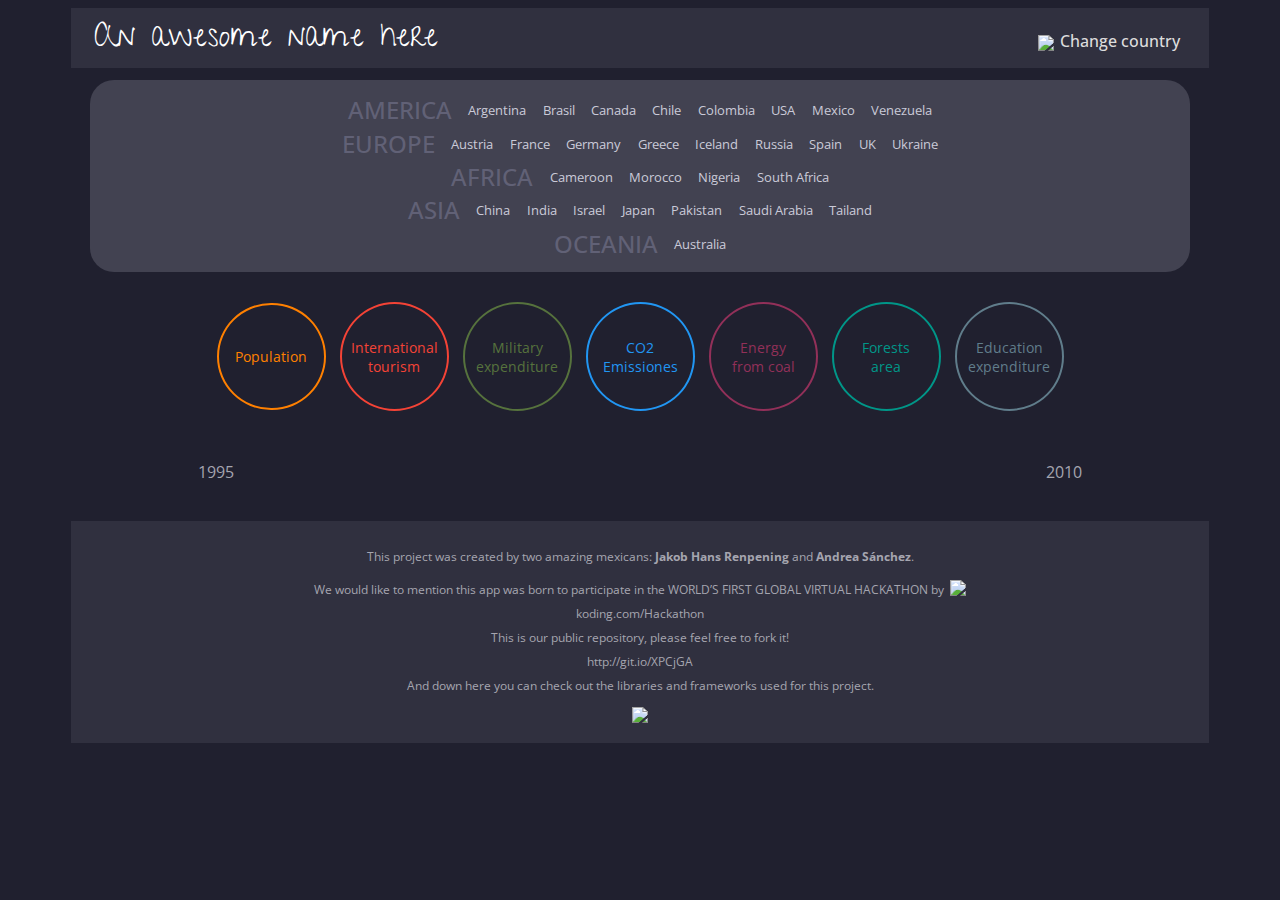
==== index.html @ e0a3c8e0 "Moved html.tpl to index.html, removed old index.php" ====
<!DOCTYPE html>
<!--[if lt IE 7 ]><html class="ie ie6" lang="en"> <![endif]-->
<!--[if IE 7 ]><html class="ie ie7" lang="en"> <![endif]-->
<!--[if IE 8 ]><html class="ie ie8" lang="en"> <![endif]-->
<!--[if (gte IE 9)|!(IE)]><!--><html lang="en"> <!--<![endif]-->
	<head>
		<meta charset="utf-8">
		<title>::: Mockup Hackathon JakobWera :::</title>
		<meta name="description" content="">
		<meta name="author" content="">
		<meta name="viewport" content="width=device-width">
		<link rel="stylesheet" href="css/style.css">
		<link rel="stylesheet" href="css/jquery-ui.css">
		<link href='http://fonts.googleapis.com/css?family=Open+Sans:400,300,300italic,600,700,400italic,600italic,700italic' rel='stylesheet' type='text/css'>
		<link href='http://fonts.googleapis.com/css?family=Roboto:400,300,300italic,400italic,500,700,500italic,700italic' rel='stylesheet' type='text/css'>
		<link href='http://fonts.googleapis.com/css?family=Rock+Salt' rel='stylesheet' type='text/css'>
		<link href='http://fonts.googleapis.com/css?family=Give+You+Glory' rel='stylesheet' type='text/css'>
		<script type="text/javascript" language="javascript" src="js/dynamics.js"></script>
		<script src="//code.jquery.com/jquery-1.10.2.js"></script>
		<script src="//code.jquery.com/ui/1.11.2/jquery-ui.js"></script>
		 <script>
			$(function() {
				$( "#slider" ).slider();
			});
		</script>
	</head>
	<body>
		<div id="mainContainer">
			<header>
				<h1>An awesome name here</h1>
				<a href="#">
					<div id="changeCountry" class="chg">
						<img src="img/arrowDown.png"/>
						<p>Change country</p>
					</div><div class="clear"></div>
				</a>
			</header>
			<div id="countryBox">
				<div class="countryTxt">
					<ul>
						<li><h2>AMERICA</h2></li>
						<li><a href="#" title="">Argentina</a></li>
						<li><a href="#" title="">Brasil</a></li>
						<li><a href="#" title="">Canada</a></li>
						<li><a href="#" title="">Chile</a></li>
						<li><a href="#" title="">Colombia</a></li>
						<li><a href="#" title="">USA</a></li>
						<li><a href="#" title="">Mexico</a></li>
						<li><a href="#" title="">Venezuela</a></li>
					</ul>
					<br>
					<ul>
						<li><h2>EUROPE</h2></li>
						<li><a href="#" title="">Austria</a></li>
						<li><a href="#" title="">France</a></li>
						<li><a href="#" title="">Germany</a></li>
						<li><a href="#" title="">Greece</a></li>
						<li><a href="#" title="">Iceland</a></li>
						<li><a href="#" title="">Russia</a></li>
						<li><a href="#" title="">Spain</a></li>
						<li><a href="#" title="">UK</a></li>
						<li><a href="#" title="">Ukraine</a></li>
					</ul>
					<br>
					<ul>
						<li><h2>AFRICA</h2></li>
						<li><a href="#" title="">Cameroon</a></li>
						<li><a href="#" title="">Morocco</a></li>
						<li><a href="#" title="">Nigeria</a></li>
						<li><a href="#" title="">South Africa</a></li>
					</ul>
					<br>
					<ul>
						<li><h2>ASIA</h2></li>
						<li><a href="#" title="">China</a></li>
						<li><a href="#" title="">India</a></li>
						<li><a href="#" title="">Israel</a></li>
						<li><a href="#" title="">Japan</a></li>
						<li><a href="#" title="">Pakistan</a></li>
						<li><a href="#" title="">Saudi Arabia</a></li>
						<li><a href="#" title="">Tailand</a></li>
					</ul>
					<br>
					<ul>
						<li><h2>OCEANIA</h2></li>
						<li><a href="#" title="">Australia</a></li>
					</ul>
				</div>
			</div>

			
			<!--  GHOST TILES HERE -->


			<div id="themeBox">
				<a href="#">
					<div class="theme pop">
						<p>Population</p>
					</div>
				</a>
				<a href="#">
					<div class="theme tourism">
						<p>International<br>tourism</p>
					</div>
				</a>
				<a href="#">
					<div class="theme military">
						<p>Military<br>expenditure</p>
					</div>
				</a>
				<a href="#">
					<div class="theme co2">
						<p>CO2<br>Emissiones</p>
					</div>
				</a>
				<a href="#">
					<div class="theme violence">
						<p>Energy<br>from coal</p>
					</div>
				</a>
				<a href="#">
					<div class="theme forests">
						<p>Forests<br>area</p>
					</div>
				</a>
				<a href="#">
					<div class="theme education">
						<p>Education<br>expenditure</p>
					</div>
				</a>
			</div>

			<!-- SLIDING TIMELINE -->

			<div id="slideWrapper">
				<div id="slider"></div>
				<div class="oldTimes">1995</div>
				<div class="newTimes">2010</div>
			</div>
			<footer>
				<p>This project was created by two amazing mexicans: <a class="link" href="http://twitter.com/jakobhans" title="Follow me!" target="_blank"><strong>Jakob Hans Renpening</strong></a> and <a class="link" href="http://twitter.com/faith_k_a" title="Follow me!" target="_blank"><strong>Andrea Sánchez</strong></a>.
				<br><br>
				We would like to mention this app was born to participate in the <a class="link" href="http://koding.com/Hackathon" target="_blank">WORLD’S FIRST GLOBAL VIRTUAL HACKATHON</a> by&nbsp;&nbsp;<a href="http://koding.com" target="_blank"><img src="img/koding-logo.png" width="50"></a>
				<br><br>
				<a class="link" href="http://koding.com/Hackathon" target="_blank">koding.com/Hackathon</a>
				<br><br>
				This is our public repository, please feel free to fork it!<br><br>
				<a href="http://git.io/XPCjGA" target="_blank" class="link">http://git.io/XPCjGA</a><br><br> 
				And down here you can check out the libraries and frameworks used for this project.
				</p>
				<center><a href="#"><img src="img/arrowDown.png"/></a></center>

				<!-- LIBRARY BOX 

				<div id="libWrap">
					<a href="http://quandl.com" target="_blank"><div class="lib">quandl.com</div></a>
					<a href="http://jqueryui.com" target="_blank"><div class="lib">jqueryui.com</div></a>
					<a href="http://github.com/DannyBen/php-quandl" target="_blank"><div class="lib">github.com/DannyBen/php-quandl</div></a>
					<a href="http://jquery.com" target="_blank"><div class="lib">jquery.com</div></a>
					<a href="http://smarty.net" target="_blank"><div class="lib">smarty.net</div></a>
					<a href="http://github.com" target="_blank"><div class="lib">github.com</div></a>
				</div> -->
			</footer>
		</div>
	</body>
</html>
---- css/style.css ----
/* ===== >.< Hackathon Styles >.< ===== */

/* === GENERAL === */

body {
	background-color: #20202F;
}
h1 {
	color: #fff;
	font-family: 'Give You Glory', Georgia,sans-serif;
    font-size: 2em;
    font-weight: 300;
}
h2 {
	color: #616176;
    display: inline-block;
    font-family: 'Open Sans', sans-serif;
    font-size: 1.5em;
    font-weight: 500;
    vertical-align: middle;
    margin: 0;
}
a {
	text-decoration: none;
}
p {
	font-family: 'Open Sans', sans-serif;
	color
}
.clear {
	clear: both;
}
/* === CONTENT === */

#mainContainer {
	width: 100%;
	margin: 0 auto;
}
header {
	background-color: #30303F;
	width: 90%;
	margin: 0 auto 1%;
}
header h1 {
	float: left;
    margin: 0.5% 0 0 2%;
    width: 40%;
}
#changeCountry {
	float: right;
    margin: 0.5% 0 0;
    width: 15%;
}
#changeCountry img {
	display: inline-block;
    vertical-align: middle;
}
#changeCountry p {
	display: inline-block;
    font-weight: 500;
    margin-left: 1%;
    color: #DDD;
}
.chg:hover {
	color: #2196F3;
}

/* === COUNTRY BOX === */

#countryBox {
	background-color: #424251;
    border-radius: 24px;
    margin: 1% auto;
    padding: 1% 0;
    width: 87%;
}
.countryTxt {
	width: 90%;
	margin: 0 auto;
	text-align: center;
}
.countryTxt ul {
	display: inline-block;
    margin: 0;
    padding: 0;
    vertical-align: middle;
    width: 63%;
}
.countryTxt ul li {
	display: inline-block;
    line-height: 200%;
    margin: 0 1%;
    vertical-align: bottom;
}
.countryTxt ul li a {
	color: #CACAD8;
	font-family: 'Open Sans', sans-serif;
	font-size: 0.8em;
}
.countryTxt ul li a:hover {
	color: #2196F3;
}

/* ================ */

#tileBox {
	width: 90%;
	margin: 0 auto;
	text-align: center;
}
.tile {
	display: inline-block;
    height: 170px;
    padding: 1%;
    vertical-align: top;
    width: 170px;
    margin-bottom: 4px;
}
.tile p {
	color: #fff;
    font-size: 1.3em;
    font-weight: 300;
    margin: 32px auto 0;
    text-align: center;
    width: 90%;
}
#coral { background-color: #F44336; }
#green { background-color: #4CAF50; }
#baby { background-color: #2196F3; }
#orange { background-color: #FF8000; }
#mGreen { background-color: #56723D; }
#pink { background-color: #F06292; }
#purple { background-color: #9C27B0; }
#yellow { background-color: #FFC107; }
#teal { background-color: #009688; }
#fiusha { background-color: #923059; }
#gray { background-color: #607D8B; }
#pBlue { background-color: #3F51B5; }
#themeBox {
	width: 90%;
	margin: 20px auto;
	text-align: center;
}
.theme {
    border-radius: 50%;
    display: inline-block;
    margin: 10px 5px;
    padding: 19px 5px;
    text-align: center;
    vertical-align: middle;
    width: 95px;
    transition: .3s;
  -webkit-transition: .3s;
  -moz-transition: .3s;
  -o-transition: .3s;
}
.theme p {
	font-size: 0.9em;
}
.tourism {
	color: #F44336;
  border: 2px #F44336 solid;
}
.tourism:hover {
	background-color: #F44336;
  color: #fff
}
.military {
	color: #56723D;
  border: 2px #56723D solid;
}
.military:hover {
	background-color: #56723D;
  	color: #fff
}
.co2 {
	color: #2196F3;
  border: 2px #2196F3 solid;
}
.co2:hover {
	background-color: #2196F3;
  color: #fff
}
.pop {
	color: #FF8000;
  border: 2px #FF8000 solid;
  padding: 28px 5px;
}
.pop:hover {
	background-color: #FF8000;
  color: #fff
}
.violence {
	color: #923059;
  border: 2px #923059 solid;
}
.violence:hover {
	background-color: #923059;
  color: #fff
}
.forests {
  color: #009688;
  border: 2px #009688 solid;
}
.forests:hover {
  background-color: #009688;
  color: #fff
}
.education {
  color: #607D8B;
  border: 2px #607D8B solid;
}
.education:hover {
  background-color: #607D8B;
  color: #fff
}
.themeTen {
  color: #3F51B5;
  border: 2px #3F51B5 solid;
}
.themeTen:hover {
  background-color: #3F51B5;
  color: #fff
}
#slideWrapper {
  margin: 30px auto 100px;
  width: 70%;
}
.oldTimes,
.newTimes {
  font-family: 'Open Sans', sans-serif;
  color: #a5a5af;
  margin-top: 10px;
}
.oldTimes {
  float: left;
}
.newTimes {
  float: right;
}

/* === FOOTER === */

footer {
  background-color: #30303F;
  width: 90%;
  margin: 0 auto 1%;
  padding: 20px 0;
}
footer p {
  color: #a5a5af;
  font-size: 0.75em;
  text-align: center;
  margin: 10px;
  line-height: 100%;
}
footer img {
  margin-top: 5px;
  vertical-align: bottom;
}
.link {
  color: #a5a5af;
}

/* === LIBRARY BOX === */

#libWrap {
  width: 90%;
  margin: 0 auto;
  text-align: center;
  margin: 50px auto 20px;
} 
.lib {
  display: inline-block;
  vertical-align: top;
  border: 2px solid #607d8b;
  padding: 10px;
  color: #607d8b;
  font-family: 'Open Sans', sans-serif;
  font-size: 0.8em;
  margin: 10px;
}
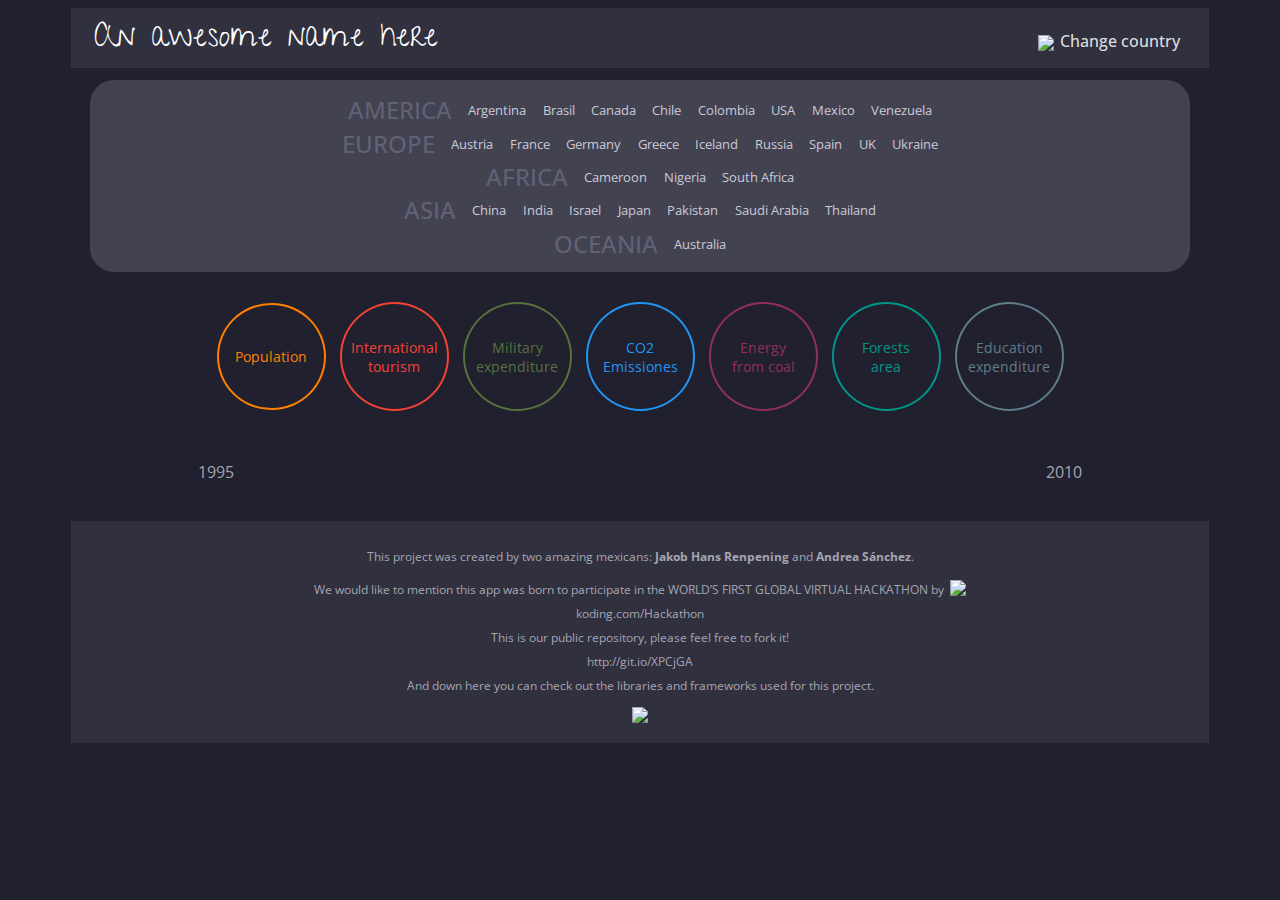
==== commit 77b491fd: "Working on starting page" ====
--- a/index.html
+++ b/index.html
@@ -15,10 +15,10 @@
 		<link href='http://fonts.googleapis.com/css?family=Roboto:400,300,300italic,400italic,500,700,500italic,700italic' rel='stylesheet' type='text/css'>
 		<link href='http://fonts.googleapis.com/css?family=Rock+Salt' rel='stylesheet' type='text/css'>
 		<link href='http://fonts.googleapis.com/css?family=Give+You+Glory' rel='stylesheet' type='text/css'>
-		<script type="text/javascript" language="javascript" src="js/dynamics.js"></script>
 		<script src="//code.jquery.com/jquery-1.10.2.js"></script>
 		<script src="//code.jquery.com/ui/1.11.2/jquery-ui.js"></script>
-		 <script>
+		<script type="text/javascript" language="javascript" src="js/dynamics.js"></script>
+		<script>
 			$(function() {
 				$( "#slider" ).slider();
 			});
@@ -39,51 +39,50 @@
 				<div class="countryTxt">
 					<ul>
 						<li><h2>AMERICA</h2></li>
-						<li><a href="#" title="">Argentina</a></li>
-						<li><a href="#" title="">Brasil</a></li>
-						<li><a href="#" title="">Canada</a></li>
-						<li><a href="#" title="">Chile</a></li>
-						<li><a href="#" title="">Colombia</a></li>
-						<li><a href="#" title="">USA</a></li>
-						<li><a href="#" title="">Mexico</a></li>
-						<li><a href="#" title="">Venezuela</a></li>
+						<li><a href="#" title="" data-country="Argentina">Argentina</a></li>
+						<li><a href="#" title="" data-country="Brasil">Brasil</a></li>
+						<li><a href="#" title="" data-country="Canada">Canada</a></li>
+						<li><a href="#" title="" data-country="Chile">Chile</a></li>
+						<li><a href="#" title="" data-country="Colombia">Colombia</a></li>
+						<li><a href="#" title="" data-country="USA">USA</a></li>
+						<li><a href="#" title="" data-country="Mexico">Mexico</a></li>
+						<li><a href="#" title="" data-country="Venezuela">Venezuela</a></li>
 					</ul>
 					<br>
 					<ul>
 						<li><h2>EUROPE</h2></li>
-						<li><a href="#" title="">Austria</a></li>
-						<li><a href="#" title="">France</a></li>
-						<li><a href="#" title="">Germany</a></li>
-						<li><a href="#" title="">Greece</a></li>
-						<li><a href="#" title="">Iceland</a></li>
-						<li><a href="#" title="">Russia</a></li>
-						<li><a href="#" title="">Spain</a></li>
-						<li><a href="#" title="">UK</a></li>
-						<li><a href="#" title="">Ukraine</a></li>
+						<li><a href="#" title="" data-country="Austria">Austria</a></li>
+						<li><a href="#" title="" data-country="France">France</a></li>
+						<li><a href="#" title="" data-country="Germany">Germany</a></li>
+						<li><a href="#" title="" data-country="Greece">Greece</a></li>
+						<li><a href="#" title="" data-country="Iceland">Iceland</a></li>
+						<li><a href="#" title="" data-country="Russia">Russia</a></li>
+						<li><a href="#" title="" data-country="Spain">Spain</a></li>
+						<li><a href="#" title="" data-country="UK">UK</a></li>
+						<li><a href="#" title="" data-country="Ukraine">Ukraine</a></li>
 					</ul>
 					<br>
 					<ul>
 						<li><h2>AFRICA</h2></li>
-						<li><a href="#" title="">Cameroon</a></li>
-						<li><a href="#" title="">Morocco</a></li>
-						<li><a href="#" title="">Nigeria</a></li>
-						<li><a href="#" title="">South Africa</a></li>
+						<li><a href="#" title="" data-country="Cameroon">Cameroon</a></li>
+						<li><a href="#" title="" data-country="Nigeria">Nigeria</a></li>
+						<li><a href="#" title="" data-country="SoutAfrica">South Africa</a></li>
 					</ul>
 					<br>
 					<ul>
 						<li><h2>ASIA</h2></li>
-						<li><a href="#" title="">China</a></li>
-						<li><a href="#" title="">India</a></li>
-						<li><a href="#" title="">Israel</a></li>
-						<li><a href="#" title="">Japan</a></li>
-						<li><a href="#" title="">Pakistan</a></li>
-						<li><a href="#" title="">Saudi Arabia</a></li>
-						<li><a href="#" title="">Tailand</a></li>
+						<li><a href="#" title="" data-country="China">China</a></li>
+						<li><a href="#" title="" data-country="India">India</a></li>
+						<li><a href="#" title="" data-country="Israel">Israel</a></li>
+						<li><a href="#" title="" data-country="Japan">Japan</a></li>
+						<li><a href="#" title="" data-country="Pakistan">Pakistan</a></li>
+						<li><a href="#" title="" data-country="SaudiArabia">Saudi Arabia</a></li>
+						<li><a href="#" title="" data-country="Thailand">Thailand</a></li>
 					</ul>
 					<br>
 					<ul>
 						<li><h2>OCEANIA</h2></li>
-						<li><a href="#" title="">Australia</a></li>
+						<li><a href="#" title="" data-country="Australia">Australia</a></li>
 					</ul>
 				</div>
 			</div>
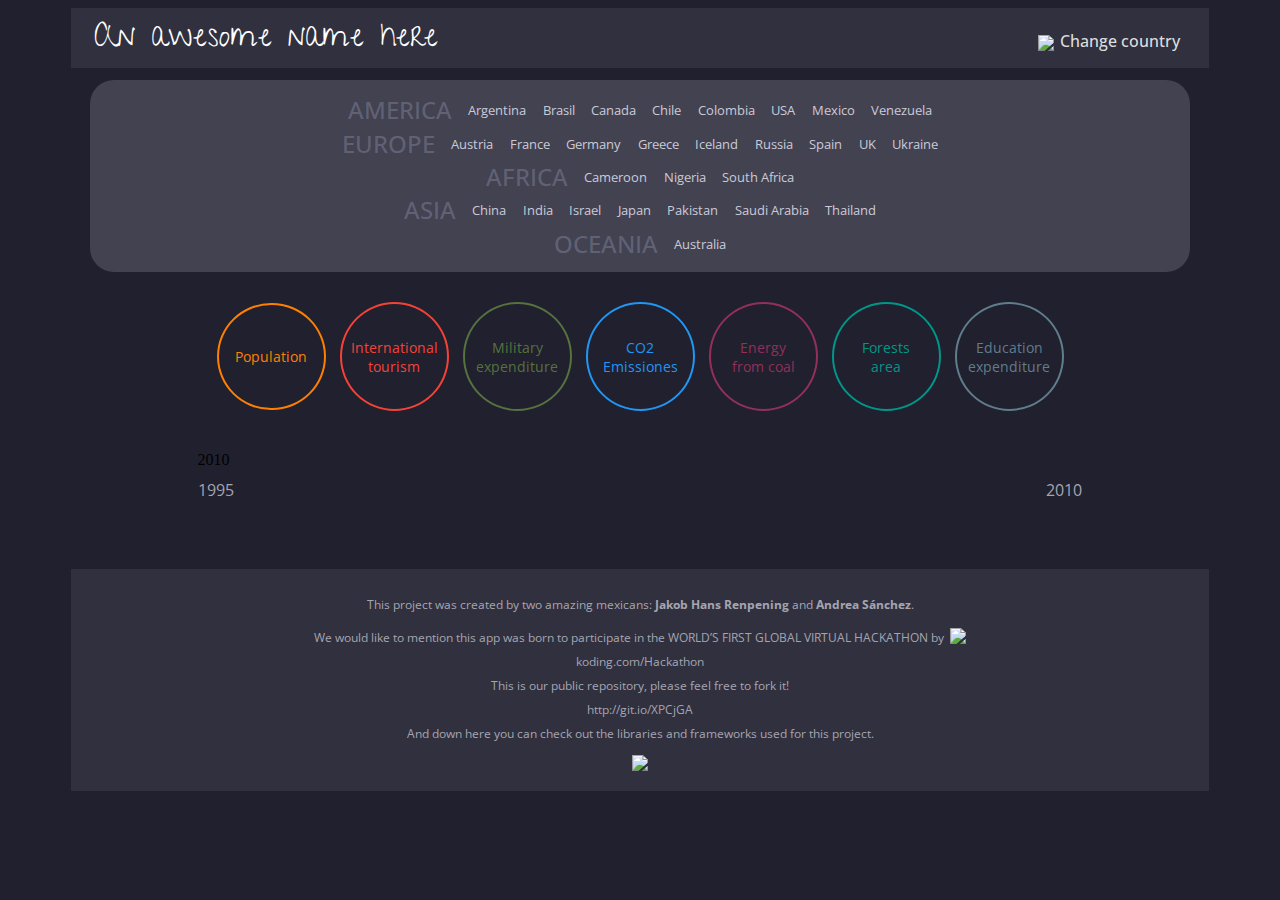
==== commit 4229270e: "Messing with the slider" ====
--- a/index.html
+++ b/index.html
@@ -18,11 +18,6 @@
 		<script src="//code.jquery.com/jquery-1.10.2.js"></script>
 		<script src="//code.jquery.com/ui/1.11.2/jquery-ui.js"></script>
 		<script type="text/javascript" language="javascript" src="js/dynamics.js"></script>
-		<script>
-			$(function() {
-				$( "#slider" ).slider();
-			});
-		</script>
 	</head>
 	<body>
 		<div id="mainContainer">
@@ -132,6 +127,7 @@
 			<!-- SLIDING TIMELINE -->
 
 			<div id="slideWrapper">
+                <div class="curentTimes">2010</div>
 				<div id="slider"></div>
 				<div class="oldTimes">1995</div>
 				<div class="newTimes">2010</div>
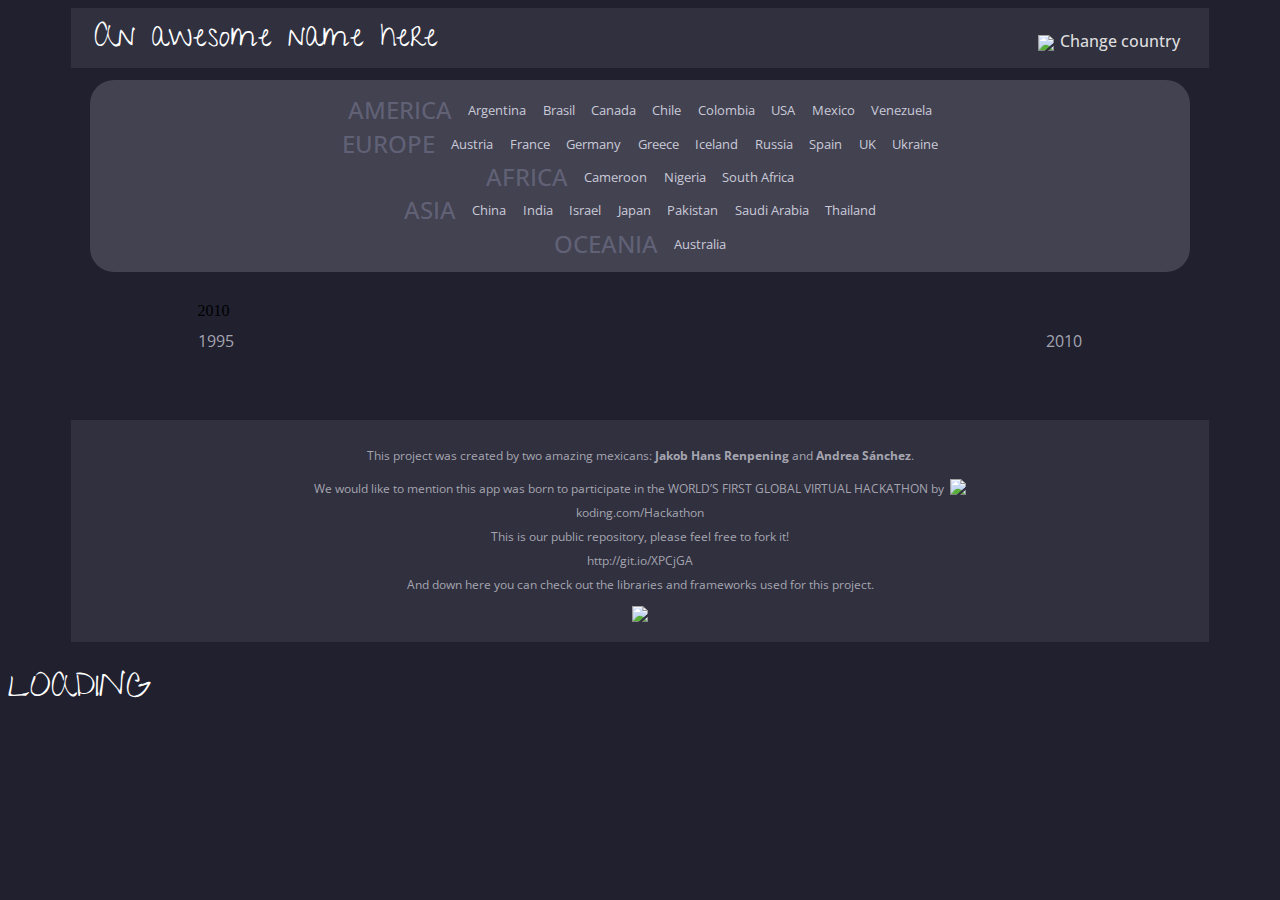
==== commit fa059563: "Working on overlay" ====
--- a/index.html
+++ b/index.html
@@ -23,7 +23,7 @@
 		<div id="mainContainer">
 			<header>
 				<h1>An awesome name here</h1>
-				<a href="#">
+				<a href="#" class="countries_toggle_button">
 					<div id="changeCountry" class="chg">
 						<img src="img/arrowDown.png"/>
 						<p>Change country</p>
@@ -34,100 +34,63 @@
 				<div class="countryTxt">
 					<ul>
 						<li><h2>AMERICA</h2></li>
-						<li><a href="#" title="" data-country="Argentina">Argentina</a></li>
-						<li><a href="#" title="" data-country="Brasil">Brasil</a></li>
-						<li><a href="#" title="" data-country="Canada">Canada</a></li>
-						<li><a href="#" title="" data-country="Chile">Chile</a></li>
-						<li><a href="#" title="" data-country="Colombia">Colombia</a></li>
-						<li><a href="#" title="" data-country="USA">USA</a></li>
-						<li><a href="#" title="" data-country="Mexico">Mexico</a></li>
-						<li><a href="#" title="" data-country="Venezuela">Venezuela</a></li>
+						<li><a href="#" title="" class="country_link" data-country="Argentina">Argentina</a></li>
+						<li><a href="#" title="" class="country_link" data-country="Brasil">Brasil</a></li>
+						<li><a href="#" title="" class="country_link" data-country="Canada">Canada</a></li>
+						<li><a href="#" title="" class="country_link" data-country="Chile">Chile</a></li>
+						<li><a href="#" title="" class="country_link" data-country="Colombia">Colombia</a></li>
+						<li><a href="#" title="" class="country_link" data-country="USA">USA</a></li>
+						<li><a href="#" title="" class="country_link" data-country="Mexico">Mexico</a></li>
+						<li><a href="#" title="" class="country_link" data-country="Venezuela">Venezuela</a></li>
 					</ul>
 					<br>
 					<ul>
 						<li><h2>EUROPE</h2></li>
-						<li><a href="#" title="" data-country="Austria">Austria</a></li>
-						<li><a href="#" title="" data-country="France">France</a></li>
-						<li><a href="#" title="" data-country="Germany">Germany</a></li>
-						<li><a href="#" title="" data-country="Greece">Greece</a></li>
-						<li><a href="#" title="" data-country="Iceland">Iceland</a></li>
-						<li><a href="#" title="" data-country="Russia">Russia</a></li>
-						<li><a href="#" title="" data-country="Spain">Spain</a></li>
-						<li><a href="#" title="" data-country="UK">UK</a></li>
-						<li><a href="#" title="" data-country="Ukraine">Ukraine</a></li>
+						<li><a href="#" title="" class="country_link" data-country="Austria">Austria</a></li>
+						<li><a href="#" title="" class="country_link" data-country="France">France</a></li>
+						<li><a href="#" title="" class="country_link" data-country="Germany">Germany</a></li>
+						<li><a href="#" title="" class="country_link" data-country="Greece">Greece</a></li>
+						<li><a href="#" title="" class="country_link" data-country="Iceland">Iceland</a></li>
+						<li><a href="#" title="" class="country_link" data-country="Russia">Russia</a></li>
+						<li><a href="#" title="" class="country_link" data-country="Spain">Spain</a></li>
+						<li><a href="#" title="" class="country_link" data-country="UK">UK</a></li>
+						<li><a href="#" title="" class="country_link" data-country="Ukraine">Ukraine</a></li>
 					</ul>
 					<br>
 					<ul>
 						<li><h2>AFRICA</h2></li>
-						<li><a href="#" title="" data-country="Cameroon">Cameroon</a></li>
-						<li><a href="#" title="" data-country="Nigeria">Nigeria</a></li>
-						<li><a href="#" title="" data-country="SoutAfrica">South Africa</a></li>
+						<li><a href="#" title="" class="country_link" data-country="Cameroon">Cameroon</a></li>
+						<li><a href="#" title="" class="country_link" data-country="Nigeria">Nigeria</a></li>
+						<li><a href="#" title="" class="country_link" data-country="SoutAfrica">South Africa</a></li>
 					</ul>
 					<br>
 					<ul>
 						<li><h2>ASIA</h2></li>
-						<li><a href="#" title="" data-country="China">China</a></li>
-						<li><a href="#" title="" data-country="India">India</a></li>
-						<li><a href="#" title="" data-country="Israel">Israel</a></li>
-						<li><a href="#" title="" data-country="Japan">Japan</a></li>
-						<li><a href="#" title="" data-country="Pakistan">Pakistan</a></li>
-						<li><a href="#" title="" data-country="SaudiArabia">Saudi Arabia</a></li>
-						<li><a href="#" title="" data-country="Thailand">Thailand</a></li>
+						<li><a href="#" title="" class="country_link" data-country="China">China</a></li>
+						<li><a href="#" title="" class="country_link" data-country="India">India</a></li>
+						<li><a href="#" title="" class="country_link" data-country="Israel">Israel</a></li>
+						<li><a href="#" title="" class="country_link" data-country="Japan">Japan</a></li>
+						<li><a href="#" title="" class="country_link" data-country="Pakistan">Pakistan</a></li>
+						<li><a href="#" title="" class="country_link" data-country="SaudiArabia">Saudi Arabia</a></li>
+						<li><a href="#" title="" class="country_link" data-country="Thailand">Thailand</a></li>
 					</ul>
 					<br>
 					<ul>
 						<li><h2>OCEANIA</h2></li>
-						<li><a href="#" title="" data-country="Australia">Australia</a></li>
+						<li><a href="#" title="" class="country_link" data-country="Australia">Australia</a></li>
 					</ul>
 				</div>
 			</div>
 
-			
-			<!--  GHOST TILES HERE -->
+            <h3 id="countryTitle"></h3>
 
-
-			<div id="themeBox">
-				<a href="#">
-					<div class="theme pop">
-						<p>Population</p>
-					</div>
-				</a>
-				<a href="#">
-					<div class="theme tourism">
-						<p>International<br>tourism</p>
-					</div>
-				</a>
-				<a href="#">
-					<div class="theme military">
-						<p>Military<br>expenditure</p>
-					</div>
-				</a>
-				<a href="#">
-					<div class="theme co2">
-						<p>CO2<br>Emissiones</p>
-					</div>
-				</a>
-				<a href="#">
-					<div class="theme violence">
-						<p>Energy<br>from coal</p>
-					</div>
-				</a>
-				<a href="#">
-					<div class="theme forests">
-						<p>Forests<br>area</p>
-					</div>
-				</a>
-				<a href="#">
-					<div class="theme education">
-						<p>Education<br>expenditure</p>
-					</div>
-				</a>
-			</div>
+            <div id="tilesWrapper">
+            </div>
 
 			<!-- SLIDING TIMELINE -->
 
 			<div id="slideWrapper">
-                <div class="curentTimes">2010</div>
+                <div id="slider_current">2010</div>
 				<div id="slider"></div>
 				<div class="oldTimes">1995</div>
 				<div class="newTimes">2010</div>
@@ -157,5 +120,8 @@
 				</div> -->
 			</footer>
 		</div>
+        <div id="popover_loading">
+            <h1>LOADING</h1>
+        </div>
 	</body>
 </html>
--- a/css/style.css
+++ b/css/style.css
@@ -103,6 +103,9 @@
 
 /* ================ */
 
+.yearWrapper {
+    display:none;
+}
 #tileBox {
 	width: 90%;
 	margin: 0 auto;
@@ -110,32 +113,35 @@
 }
 .tile {
 	display: inline-block;
-    height: 170px;
-    padding: 1%;
-    vertical-align: top;
-    width: 170px;
-    margin-bottom: 4px;
+   height: 190px;
+   margin-bottom: 4px;
+   padding: 1%;
+   vertical-align: top;
+   width: 143px;
 }
 .tile p {
 	color: #fff;
-    font-size: 1.3em;
-    font-weight: 300;
-    margin: 32px auto 0;
-    text-align: center;
-    width: 90%;
-}
-#coral { background-color: #F44336; }
-#green { background-color: #4CAF50; }
-#baby { background-color: #2196F3; }
-#orange { background-color: #FF8000; }
-#mGreen { background-color: #56723D; }
-#pink { background-color: #F06292; }
-#purple { background-color: #9C27B0; }
-#yellow { background-color: #FFC107; }
-#teal { background-color: #009688; }
-#fiusha { background-color: #923059; }
-#gray { background-color: #607D8B; }
-#pBlue { background-color: #3F51B5; }
+   font-size: 0.95em;
+   font-weight: 400;
+   margin: 15px auto 0;
+   text-align: center;
+   width: 90%;
+}
+.tile p.tile_total {
+   font-size: 0.9em;
+}
+.coral { background-color: #F44336; }
+.green { background-color: #4CAF50; }
+.baby { background-color: #2196F3; }
+.orange { background-color: #FF8000; }
+.mGreen { background-color: #56723D; }
+.pink { background-color: #F06292; }
+.purple { background-color: #9C27B0; }
+.yellow { background-color: #FFC107; }
+.teal { background-color: #009688; }
+.fiusha { background-color: #923059; }
+.gray { background-color: #607D8B; }
+.pBlue { background-color: #3F51B5; }
 #themeBox {
 	width: 90%;
 	margin: 20px auto;
@@ -157,6 +163,7 @@
 .theme p {
 	font-size: 0.9em;
 }
+/*
 .tourism {
 	color: #F44336;
   border: 2px #F44336 solid;
@@ -222,6 +229,7 @@
   background-color: #3F51B5;
   color: #fff
 }
+*/
 #slideWrapper {
   margin: 30px auto 100px;
   width: 70%;
@@ -279,4 +287,4 @@
   font-family: 'Open Sans', sans-serif;
   font-size: 0.8em;
   margin: 10px;
-}+}
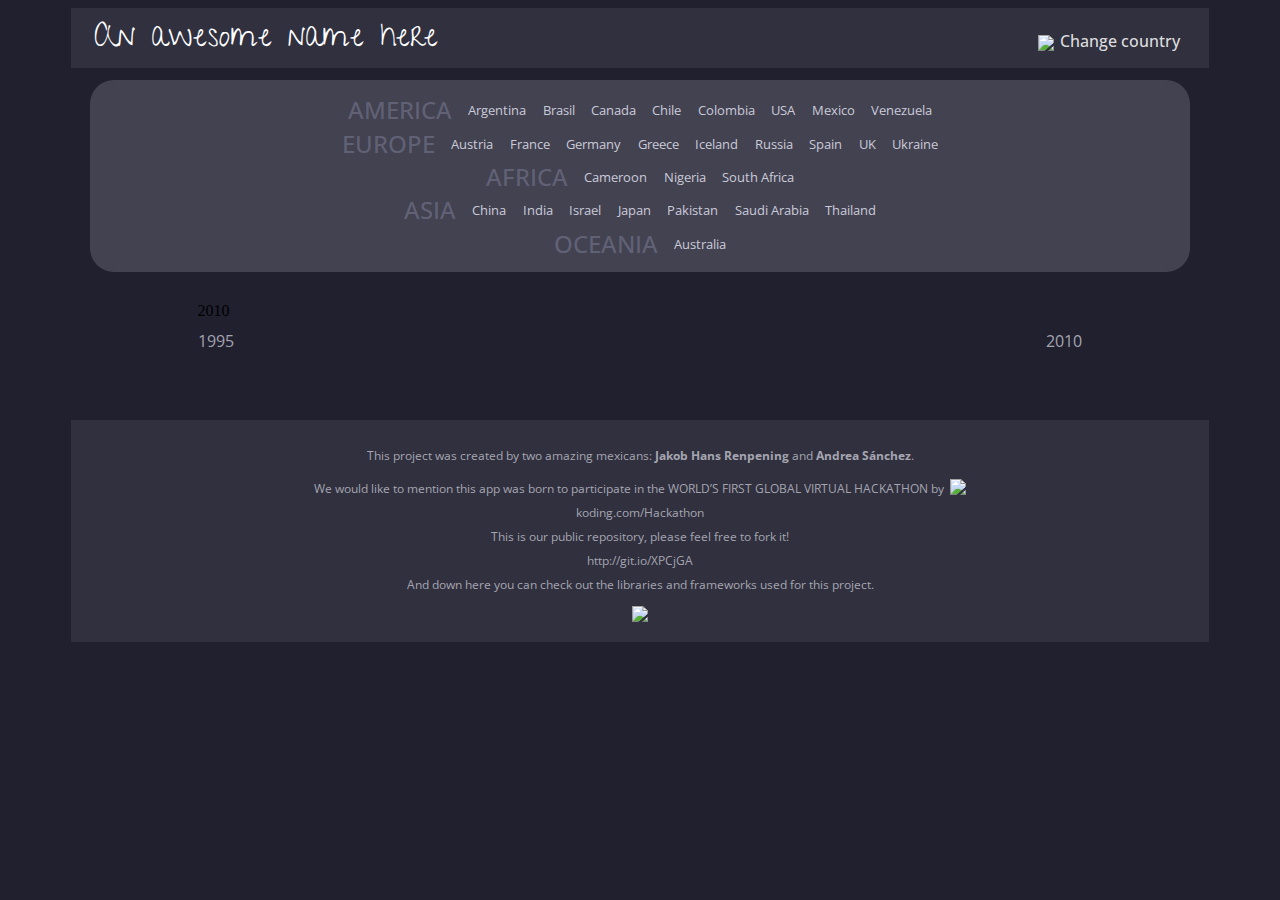
==== commit 939bae5b: "Trying a different overlay" ====
--- a/index.html
+++ b/index.html
@@ -17,6 +17,7 @@
 		<link href='http://fonts.googleapis.com/css?family=Give+You+Glory' rel='stylesheet' type='text/css'>
 		<script src="//code.jquery.com/jquery-1.10.2.js"></script>
 		<script src="//code.jquery.com/ui/1.11.2/jquery-ui.js"></script>
+        <script src="js/loading-overlay.min.js" type="text/javascript" language="javascript"></script>
 		<script type="text/javascript" language="javascript" src="js/dynamics.js"></script>
 	</head>
 	<body>
@@ -120,8 +121,5 @@
 				</div> -->
 			</footer>
 		</div>
-        <div id="popover_loading">
-            <h1>LOADING</h1>
-        </div>
 	</body>
 </html>
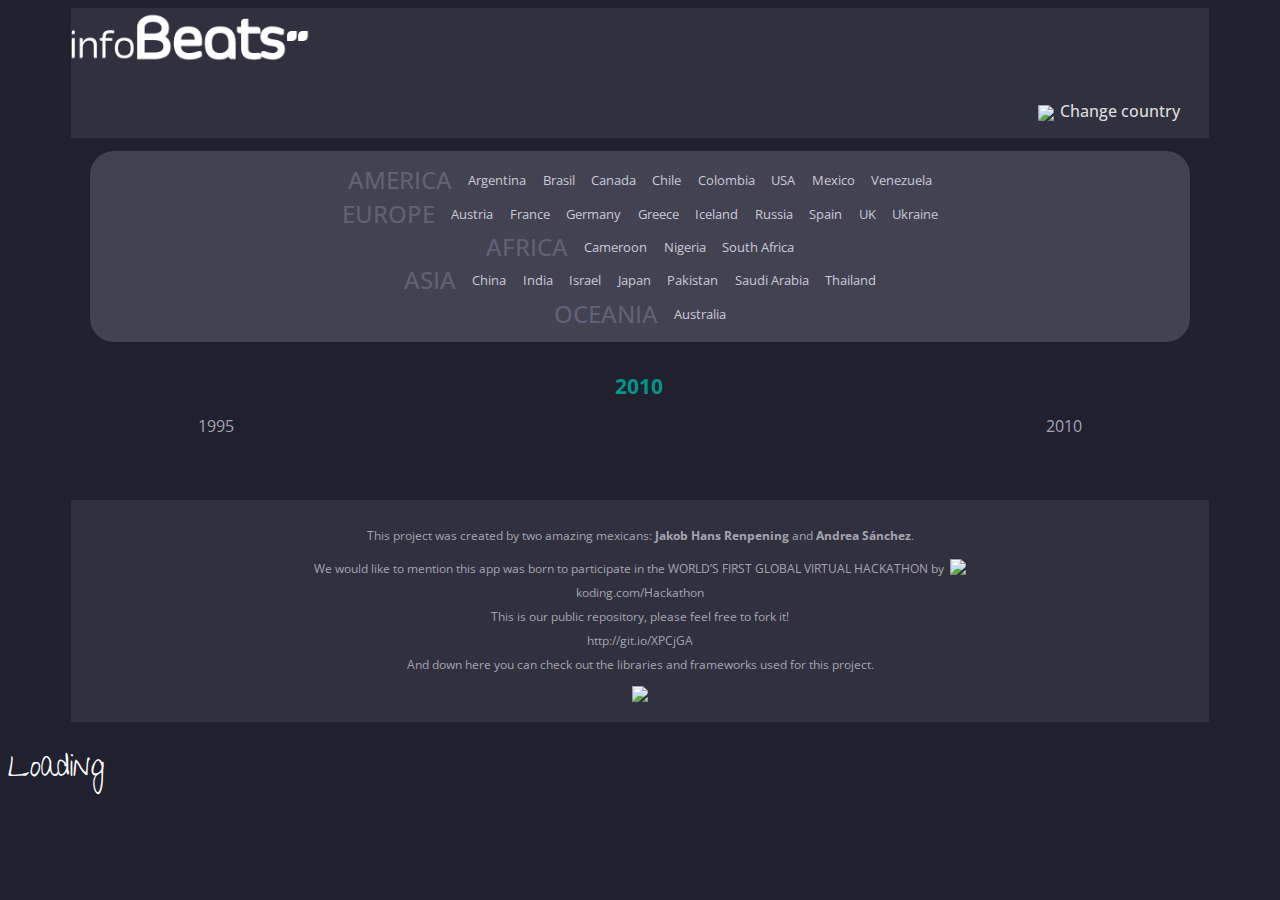
==== commit 65bebaba: "Added logo" ====
--- a/index.html
+++ b/index.html
@@ -15,15 +15,14 @@
 		<link href='http://fonts.googleapis.com/css?family=Roboto:400,300,300italic,400italic,500,700,500italic,700italic' rel='stylesheet' type='text/css'>
 		<link href='http://fonts.googleapis.com/css?family=Rock+Salt' rel='stylesheet' type='text/css'>
 		<link href='http://fonts.googleapis.com/css?family=Give+You+Glory' rel='stylesheet' type='text/css'>
-		<script src="//code.jquery.com/jquery-1.10.2.js"></script>
+		<script src="//code.jquery.com/jquery-2.1.1.min.js"></script>
 		<script src="//code.jquery.com/ui/1.11.2/jquery-ui.js"></script>
-        <script src="js/loading-overlay.min.js" type="text/javascript" language="javascript"></script>
 		<script type="text/javascript" language="javascript" src="js/dynamics.js"></script>
 	</head>
 	<body>
 		<div id="mainContainer">
 			<header>
-				<h1>An awesome name here</h1>
+                <div id="logo"><img src="img/infoBeats-logo-white.png" width="240px"></div>
 				<a href="#" class="countries_toggle_button">
 					<div id="changeCountry" class="chg">
 						<img src="img/arrowDown.png"/>
@@ -121,5 +120,8 @@
 				</div> -->
 			</footer>
 		</div>
+        <div id="overlay">
+            <h1>Loading</h1>
+        </div>
 	</body>
 </html>
--- a/css/style.css
+++ b/css/style.css
@@ -20,6 +20,14 @@
     vertical-align: middle;
     margin: 0;
 }
+h3 {
+   color: #616176;
+   font-family: "Open Sans",sans-serif;
+   font-size: 1.5em;
+   font-weight: bold;
+   text-align: center;
+   text-transform: uppercase;
+}
 a {
 	text-decoration: none;
 }
@@ -60,9 +68,6 @@
     font-weight: 500;
     margin-left: 1%;
     color: #DDD;
-}
-.chg:hover {
-	color: #2196F3;
 }
 
 /* === COUNTRY BOX === */
@@ -98,7 +103,7 @@
 	font-size: 0.8em;
 }
 .countryTxt ul li a:hover {
-	color: #2196F3;
+	color: #009688;
 }
 
 /* ================ */
@@ -125,10 +130,10 @@
    font-weight: 400;
    margin: 15px auto 0;
    text-align: center;
-   width: 90%;
+   width: 100%;
 }
 .tile p.tile_total {
-   font-size: 0.9em;
+   font-size: 0.8em;
 }
 .coral { background-color: #F44336; }
 .green { background-color: #4CAF50; }
@@ -163,88 +168,30 @@
 .theme p {
 	font-size: 0.9em;
 }
-/*
-.tourism {
-	color: #F44336;
-  border: 2px #F44336 solid;
-}
-.tourism:hover {
-	background-color: #F44336;
-  color: #fff
-}
-.military {
-	color: #56723D;
-  border: 2px #56723D solid;
-}
-.military:hover {
-	background-color: #56723D;
-  	color: #fff
-}
-.co2 {
-	color: #2196F3;
-  border: 2px #2196F3 solid;
-}
-.co2:hover {
-	background-color: #2196F3;
-  color: #fff
-}
-.pop {
-	color: #FF8000;
-  border: 2px #FF8000 solid;
-  padding: 28px 5px;
-}
-.pop:hover {
-	background-color: #FF8000;
-  color: #fff
-}
-.violence {
-	color: #923059;
-  border: 2px #923059 solid;
-}
-.violence:hover {
-	background-color: #923059;
-  color: #fff
-}
-.forests {
-  color: #009688;
-  border: 2px #009688 solid;
-}
-.forests:hover {
-  background-color: #009688;
-  color: #fff
-}
-.education {
-  color: #607D8B;
-  border: 2px #607D8B solid;
-}
-.education:hover {
-  background-color: #607D8B;
-  color: #fff
-}
-.themeTen {
-  color: #3F51B5;
-  border: 2px #3F51B5 solid;
-}
-.themeTen:hover {
-  background-color: #3F51B5;
-  color: #fff
-}
-*/
+
 #slideWrapper {
-  margin: 30px auto 100px;
-  width: 70%;
+   margin: 30px auto 100px;
+   width: 70%;
 }
 .oldTimes,
 .newTimes {
-  font-family: 'Open Sans', sans-serif;
-  color: #a5a5af;
-  margin-top: 10px;
+   font-family: 'Open Sans', sans-serif;
+   color: #a5a5af;
+   margin-top: 10px;
 }
 .oldTimes {
-  float: left;
+   float: left;
 }
 .newTimes {
-  float: right;
+   float: right;
+}
+#slider_current {
+   color: #009688;
+   font-family: "Open Sans",sans-serif;
+   font-size: 1.3em;
+   font-weight: bold;
+   margin: 0 auto 5px;
+   width: 50px;
 }
 
 /* === FOOTER === */
